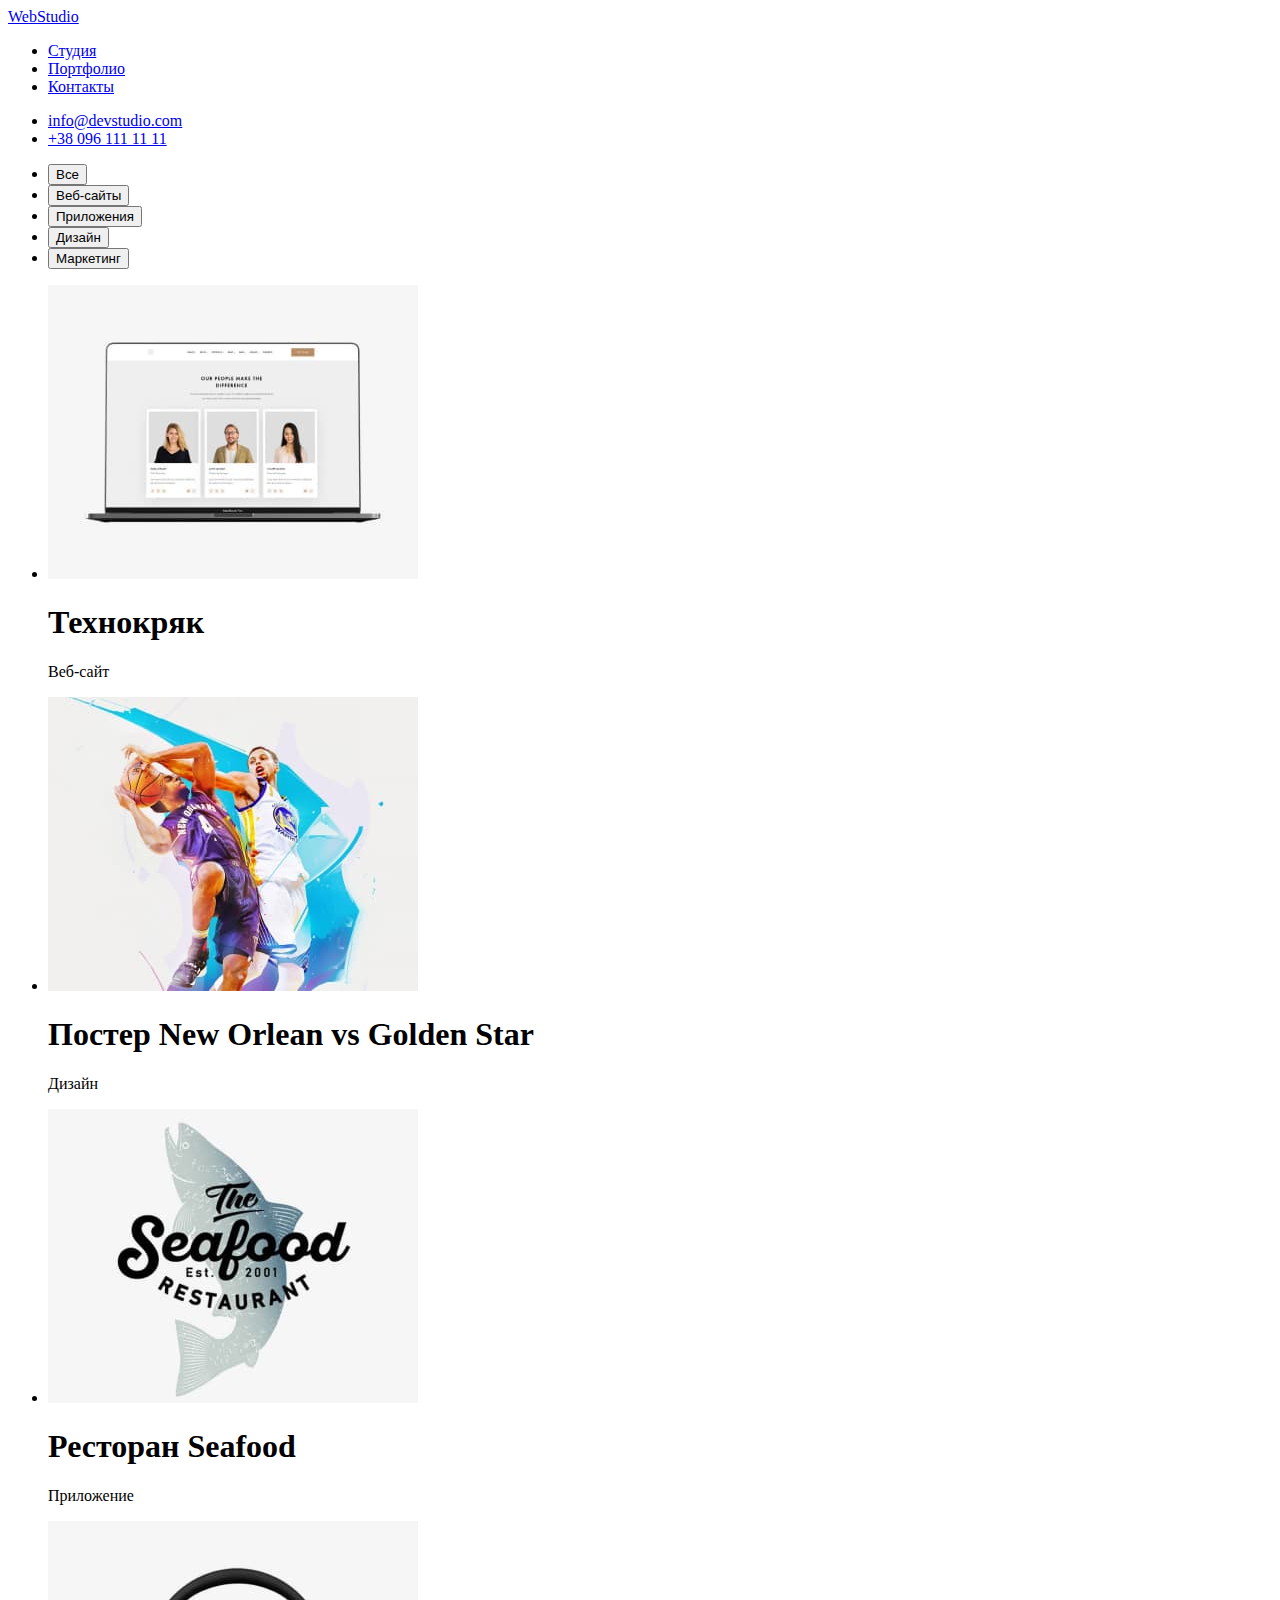
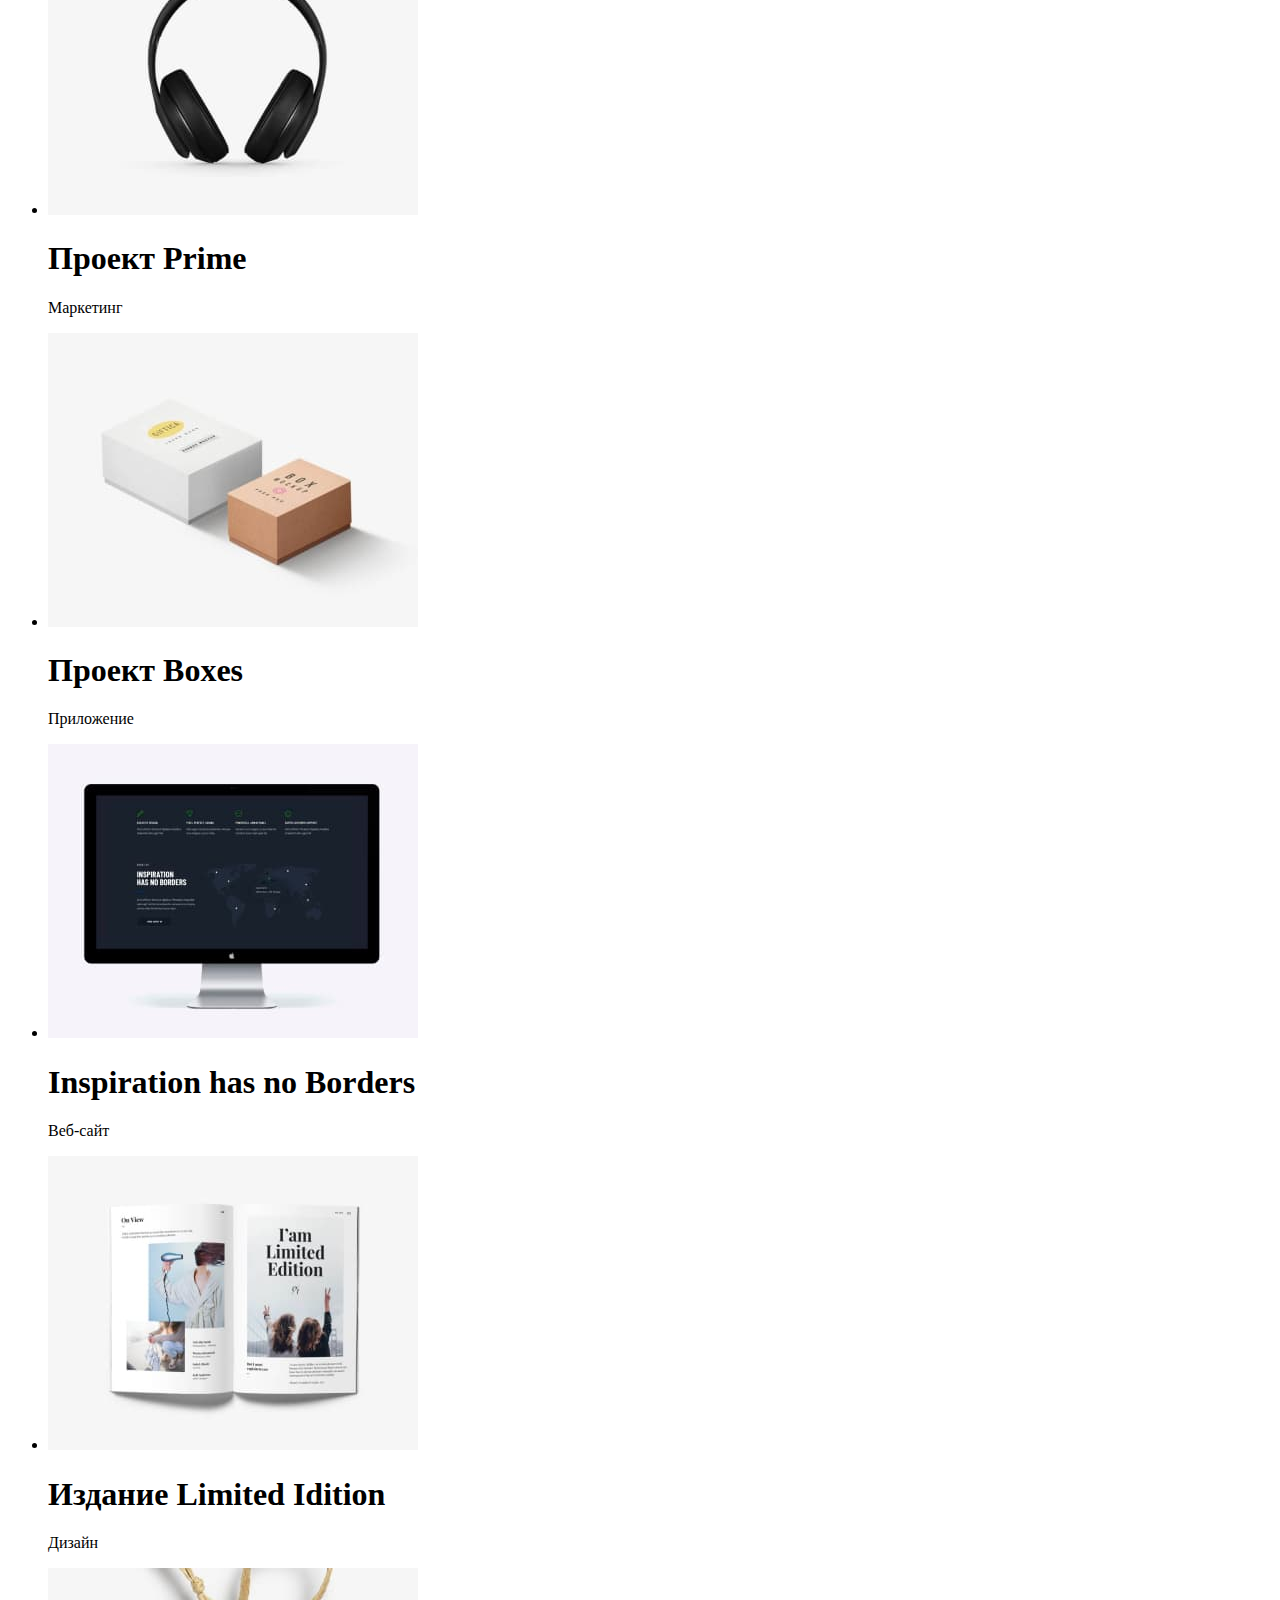
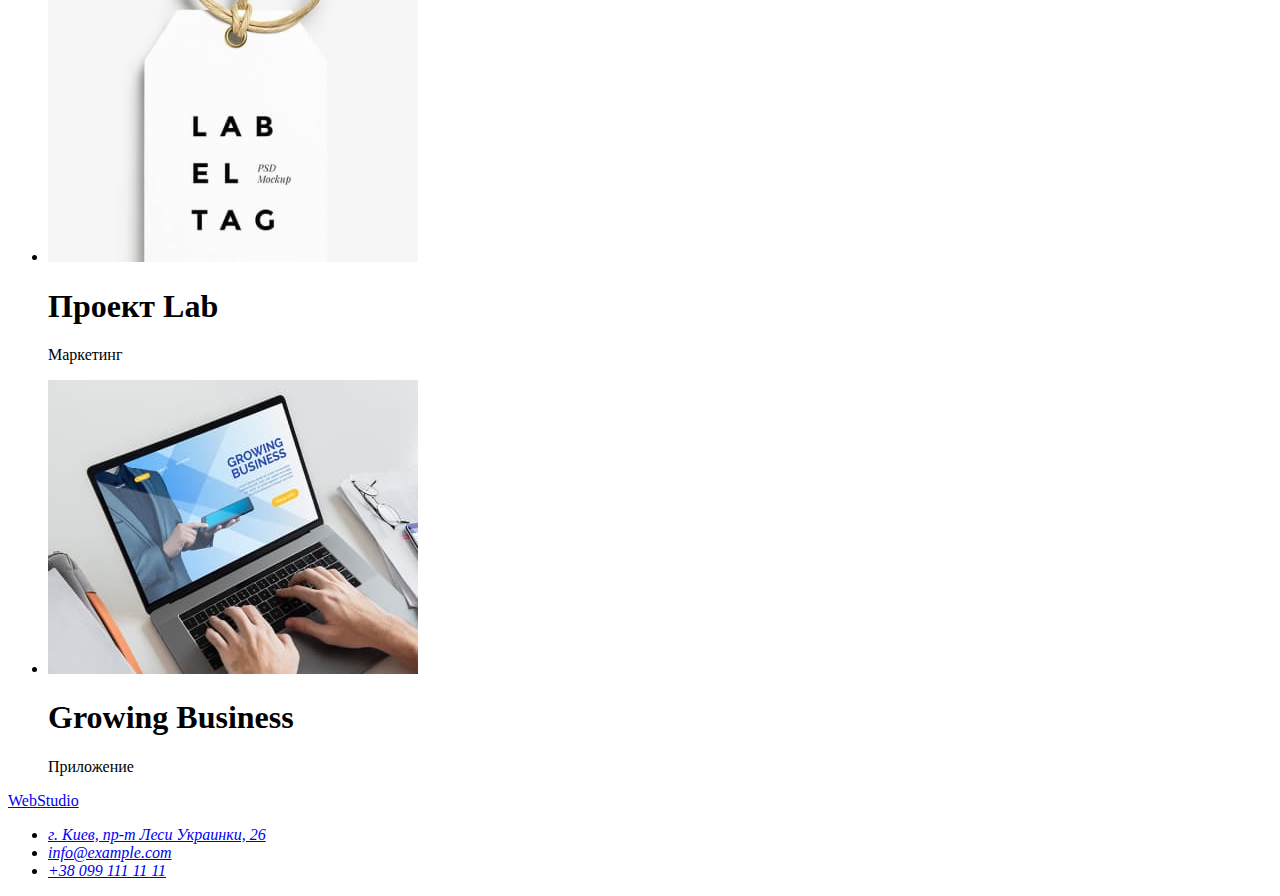
==== portfolio.html @ c9be9851 "собрана разметка портфолио" ====
<!DOCTYPE html>
<html lang="ru">
<head>
    <meta charset="UTF-8">
    <meta http-equiv="X-UA-Compatible" content="IE=edge">
    <meta name="viewport" content="width=device-width, initial-scale=1.0">
    <title>Document</title>
    <link rel="stylesheet" href="./css/styles.css">
</head>
<body>
    <header>
        <a href="./index.html" lang="en" target="_blank">WebStudio</a>
        <nav>
            <ul class="site-nav">
                <li>
                    <a href="#">Студия</a>
                </li>
                <li>
                    <a href="./portfolio.html">Портфолио</a>
                </li>
                <li>
                    <a href="#">Контакты</a>
                </li>
            </ul>
        </nav>
        <ul>
            <li>
                <a href="mailto:info@devstudio.com">info@devstudio.com</a>
            </li>
            <li>
                <a href="tel:+380961111111">+38 096 111 11 11</a>
            </li>
        </ul>
    </header>
    <main>
        <!-- Фильтр-->
        <ul>
            <li>
                <button type="button">Все</button>
            </li>
            <li>
                <button type="button">Веб-сайты</button>
            </li>
            <li>
                <button type="button">Приложения</button>
            </li>
            <li>
                <button type="button">Дизайн</button>
            </li>
            <li>
                <button type="button">Маркетинг</button>
        </ul>
    </main>
    <!--Наши работы-->
    <section>
        <ul>
            <li>
                <img src="./images/технокряк.jpg" alt="Технокряк">
                <h1>Технокряк</h1>
                <p>Веб-сайт</p>
            </li>
            <li>
                <img src="./images/постер.jpg" alt="Постер New Orlean vs Golden Star">
                <h1>Постер New Orlean vs Golden Star</h1>
                <p>Дизайн</p>
            </li>
            <li>
                <img src="./images/ресторан.jpg" alt="Ресторан Seafood">
                <h1>Ресторан Seafood</h1>
                <p>Приложение</p>
            </li>
            <li>
                <img src="./images/проект_prime.jpg" alt="Проект Prime">
                <h1>Проект Prime</h1>
                <p>Маркетинг</p>
            </li>
            <li>
                <img src="./images/проект_boxes.jpg" alt="Проект Boxes">
                <h1>Проект Boxes</h1>
                <p>Приложение</p>
            </li>
            <li>
                <img src="./images/inspiration.jpg" alt="Inspiration has no Borders">
                <h1>Inspiration has no Borders</h1>
                <p>Веб-сайт</p>
            </li>
            <li>
                <img src="./images/издание.jpg" alt="Издание Limited Idition">
                <h1>Издание Limited Idition</h1>
                <p>Дизайн</p>
            </li>
            <li>
                <img src="./images/проект_lab.jpg" alt="Проект Lab">
                <h1>Проект Lab</h1>
                <p>Маркетинг</p>
            </li>
            <li>
                <img src="./images/growing_business.jpg" alt="Growing Business">
                <h1>Growing Business</h1>
                <p>Приложение</p>
            </li>
        </ul>
    </section>
    <footer>
        <a href="/" lang="en">WebStudio</a>
        <address>
            <ul>
                <li>
                    <a href="https://goo.gl/maps/UnYkPPGd15aYabL29" target="_blank" rel="noreferrer noopener noffollow">г.
                        Киев, пр-т Леси
                        Украинки, 26</a>
                </li>
                <li>
                    <a href="mailto:info@example.com">info@example.com</a>
                </li>
                <li>
                    <a href="tel:+380991111111">+38 099 111 11 11</a>
                </li>
            </ul>
        </address>
    </footer>
</body>
</html>
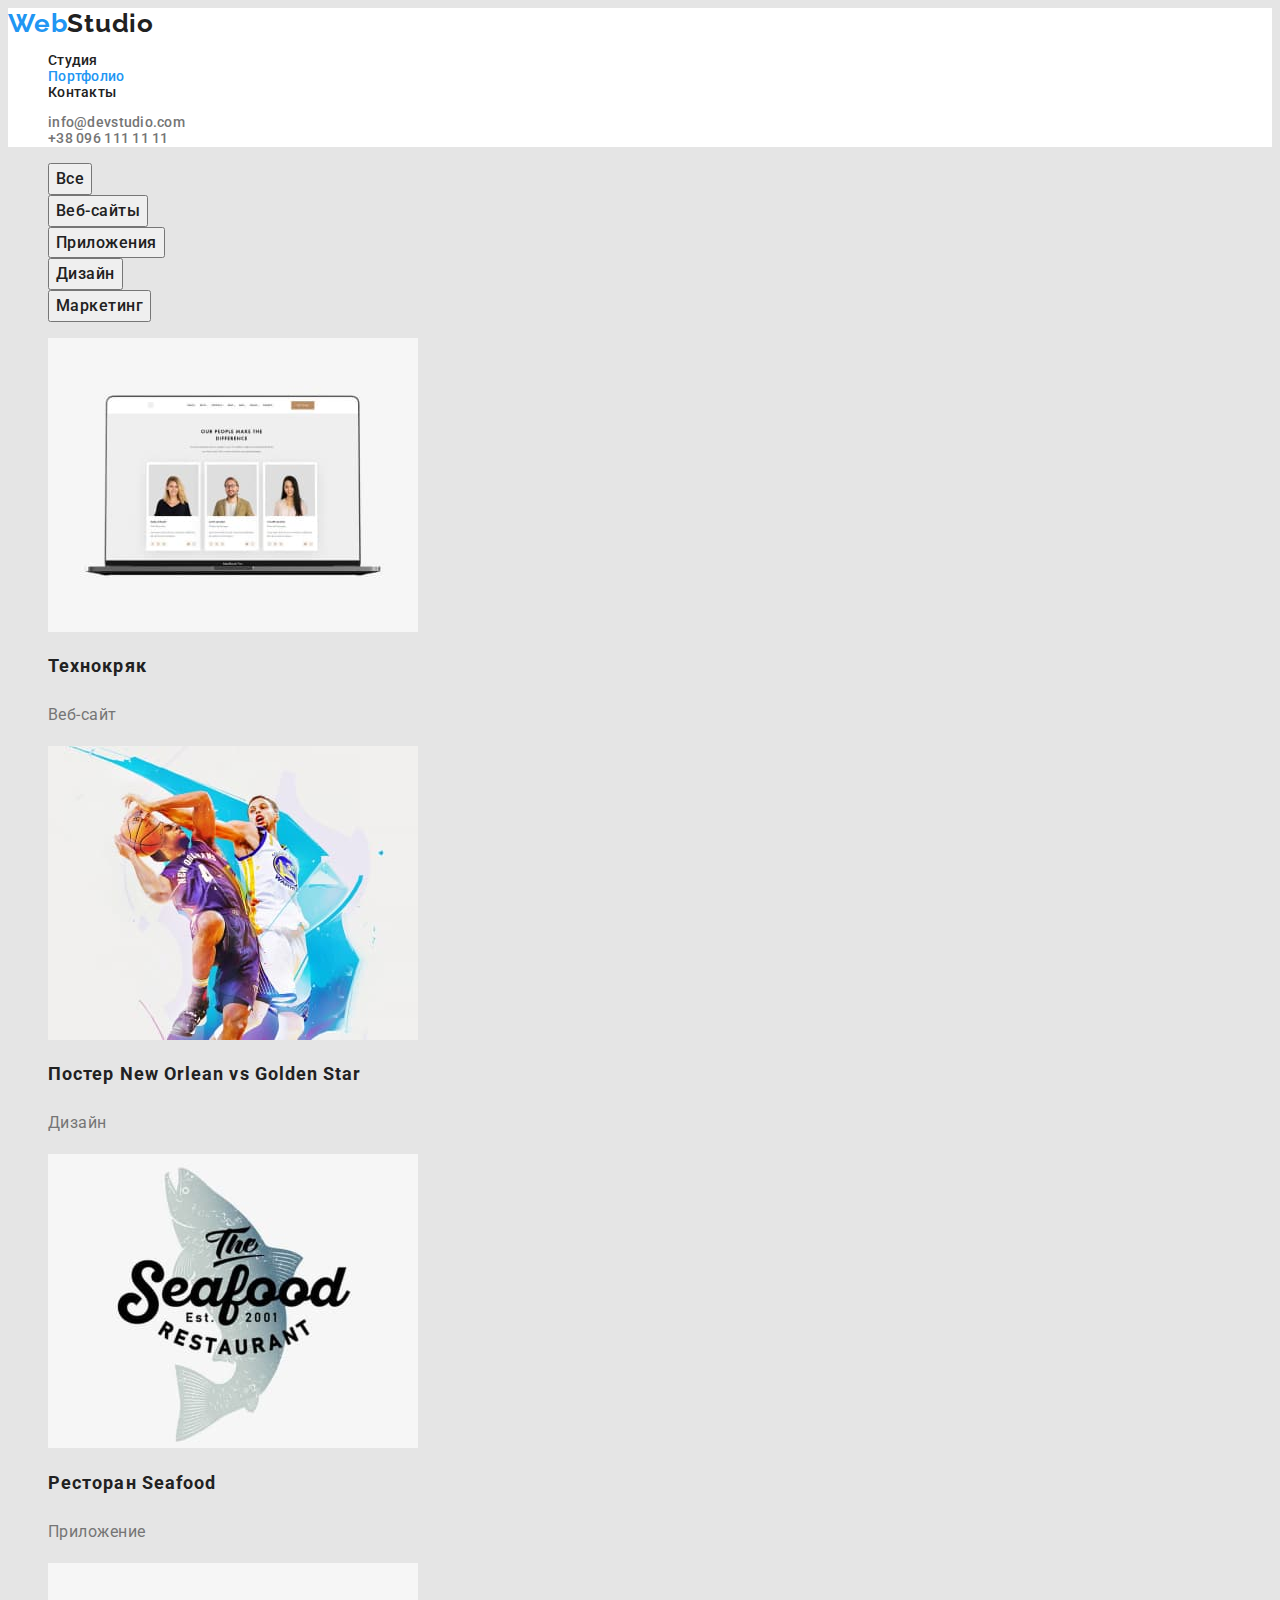
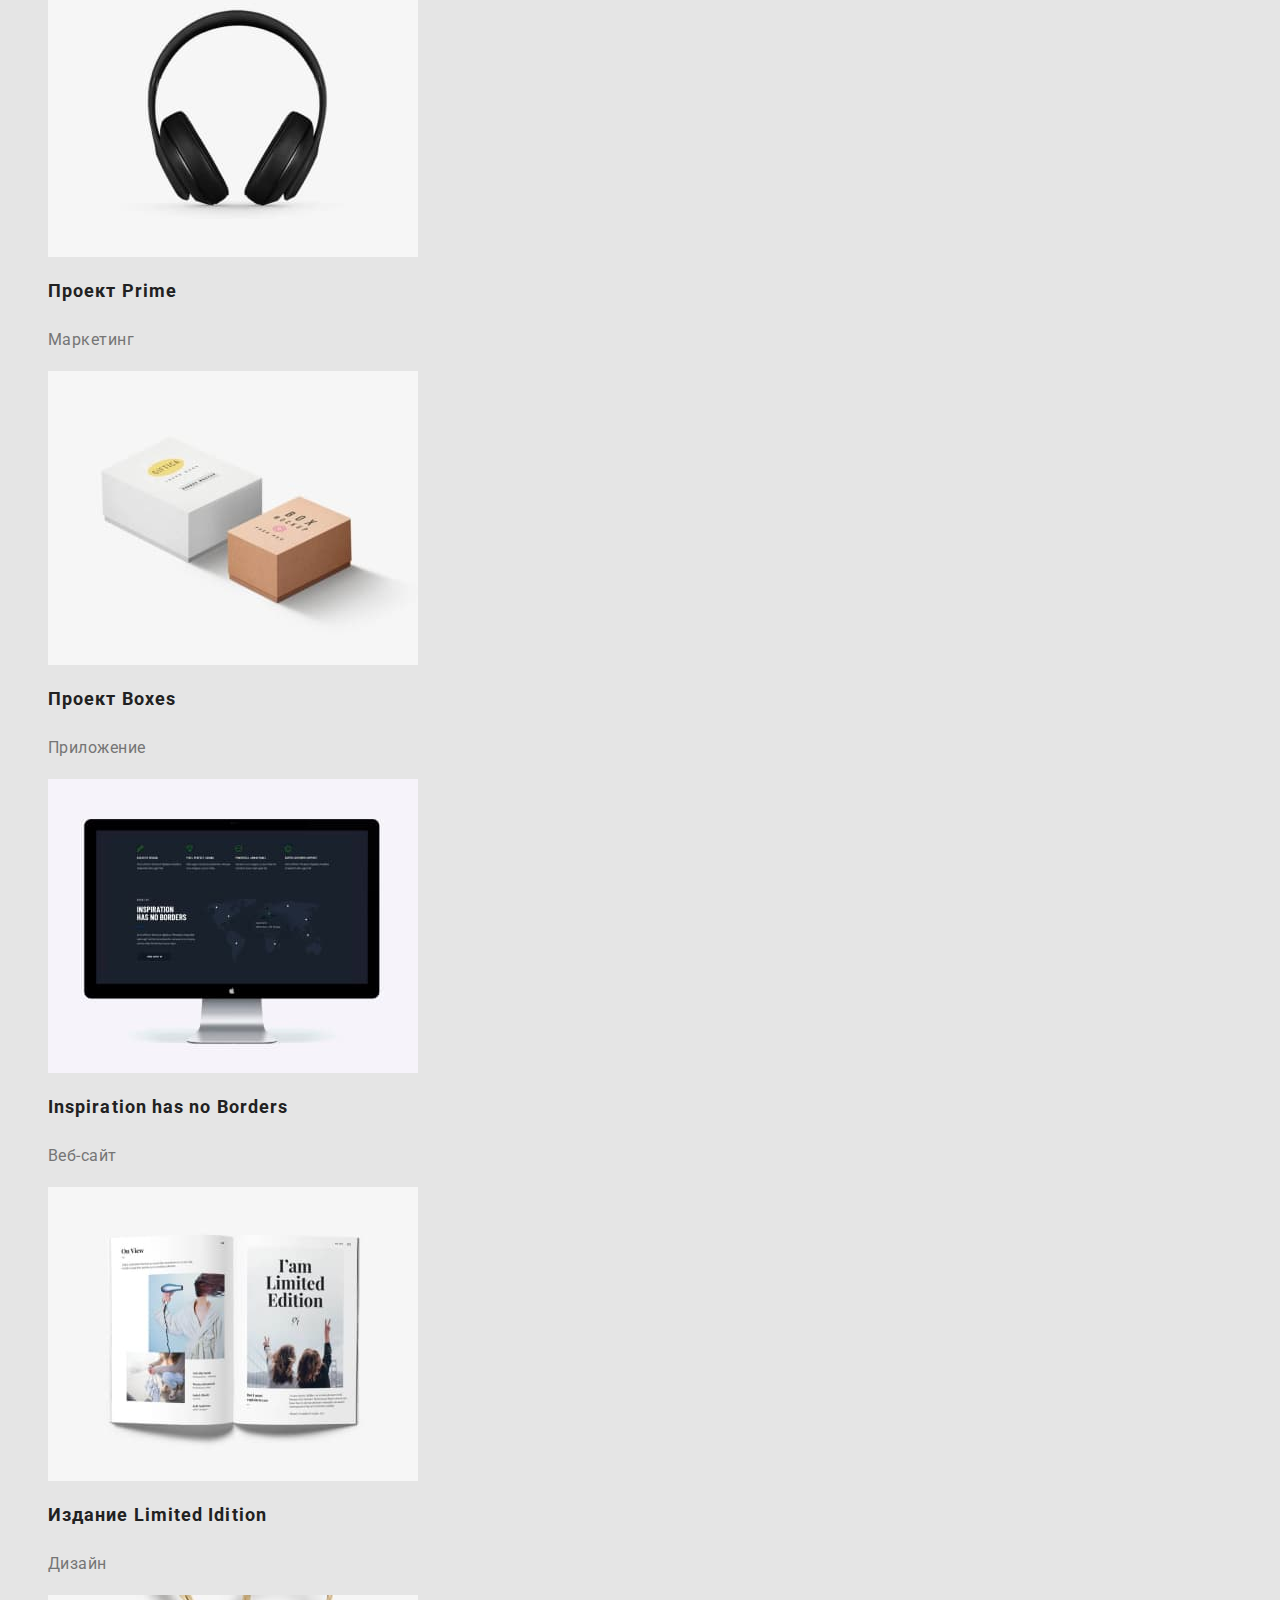
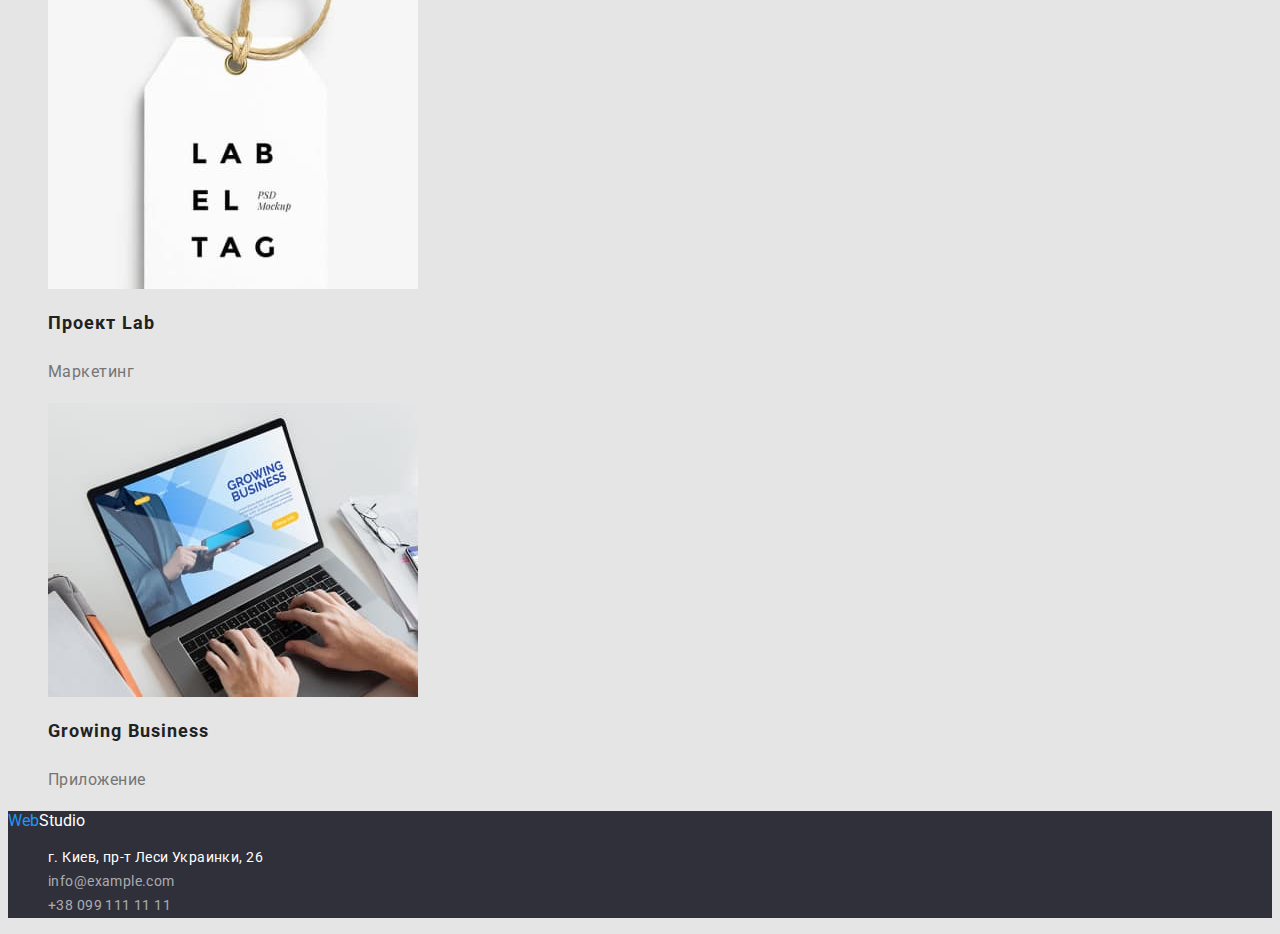
==== commit 25e5f54a: "подключилаCSS на главную страницу и портфолио" ====
--- a/portfolio.html
+++ b/portfolio.html
@@ -5,25 +5,30 @@
     <meta http-equiv="X-UA-Compatible" content="IE=edge">
     <meta name="viewport" content="width=device-width, initial-scale=1.0">
     <title>Document</title>
+    <link rel="preconnect" href="https://fonts.googleapis.com">
+    <link rel="preconnect" href="https://fonts.gstatic.com" crossorigin>
+    <link href="https://fonts.googleapis.com/css2?family=Raleway:wght@700&family=Roboto:wght@400;500;700&display=swap"
+        rel="stylesheet">
     <link rel="stylesheet" href="./css/styles.css">
 </head>
 <body>
     <header>
-        <a href="./index.html" lang="en" target="_blank">WebStudio</a>
+        <a class="logo" href="./index.html" lang="en" target="_blank">
+            <span class="logo-blue">Web</span>Studio</a>
         <nav>
             <ul class="site-nav">
                 <li>
                     <a href="#">Студия</a>
                 </li>
                 <li>
-                    <a href="./portfolio.html">Портфолио</a>
+                    <a class="link-blue" href="./portfolio.html">Портфолио</a>
                 </li>
                 <li>
                     <a href="#">Контакты</a>
                 </li>
             </ul>
         </nav>
-        <ul>
+        <ul class="site-contacts">
             <li>
                 <a href="mailto:info@devstudio.com">info@devstudio.com</a>
             </li>
@@ -34,7 +39,7 @@
     </header>
     <main>
         <!-- Фильтр-->
-        <ul>
+        <ul class="filter">
             <li>
                 <button type="button">Все</button>
             </li>
@@ -50,71 +55,89 @@
             <li>
                 <button type="button">Маркетинг</button>
         </ul>
+    <!--Наши работы-->
+        <section class="section">
+            <ul>
+                <li>
+                    <img src="./images/технокряк.jpg" alt="Технокряк"
+                    Width="370"
+                    Height="294">
+                    <h1>Технокряк</h1>
+                    <p>Веб-сайт</p>
+                </li>
+                <li>
+                    <img src="./images/постер.jpg" alt="Постер New Orlean vs Golden Star"
+                    width="370"
+                    height="294">
+                    <h1>Постер New Orlean vs Golden Star</h1>
+                    <p>Дизайн</p>
+                </li>
+                <li>
+                    <img src="./images/ресторан.jpg" alt="Ресторан Seafood"
+                    width="370"
+                    height="294">
+                    <h1>Ресторан Seafood</h1>
+                    <p>Приложение</p>
+                </li>
+                <li>
+                    <img src="./images/проект_prime.jpg" alt="Проект Prime"
+                    width="370"
+                    height="294">
+                    <h1>Проект Prime</h1>
+                    <p>Маркетинг</p>
+                </li>
+                <li>
+                    <img src="./images/проект_boxes.jpg" alt="Проект Boxes"
+                    width="370"
+                    height="294">
+                    <h1>Проект Boxes</h1>
+                    <p>Приложение</p>
+                </li>
+                <li>
+                    <img src="./images/inspiration.jpg" alt="Inspiration has no Borders"
+                    width="370"
+                    height="294">
+                    <h1>Inspiration has no Borders</h1>
+                    <p>Веб-сайт</p>
+                </li>
+                <li>
+                    <img src="./images/издание.jpg" alt="Издание Limited Idition"
+                    width="370"
+                    height="294">
+                    <h1>Издание Limited Idition</h1>
+                    <p>Дизайн</p>
+                </li>
+                <li>
+                    <img src="./images/проект_lab.jpg" alt="Проект Lab"
+                    width="370"
+                    height="294">
+                    <h1>Проект Lab</h1>
+                    <p>Маркетинг</p>
+                </li>
+                <li>
+                    <img src="./images/growing_business.jpg" alt="Growing Business"
+                    width="370"
+                    height="294">
+                    <h1>Growing Business</h1>
+                    <p>Приложение</p>
+                </li>
+            </ul>
+        </section>
     </main>
-    <!--Наши работы-->
-    <section>
-        <ul>
-            <li>
-                <img src="./images/технокряк.jpg" alt="Технокряк">
-                <h1>Технокряк</h1>
-                <p>Веб-сайт</p>
-            </li>
-            <li>
-                <img src="./images/постер.jpg" alt="Постер New Orlean vs Golden Star">
-                <h1>Постер New Orlean vs Golden Star</h1>
-                <p>Дизайн</p>
-            </li>
-            <li>
-                <img src="./images/ресторан.jpg" alt="Ресторан Seafood">
-                <h1>Ресторан Seafood</h1>
-                <p>Приложение</p>
-            </li>
-            <li>
-                <img src="./images/проект_prime.jpg" alt="Проект Prime">
-                <h1>Проект Prime</h1>
-                <p>Маркетинг</p>
-            </li>
-            <li>
-                <img src="./images/проект_boxes.jpg" alt="Проект Boxes">
-                <h1>Проект Boxes</h1>
-                <p>Приложение</p>
-            </li>
-            <li>
-                <img src="./images/inspiration.jpg" alt="Inspiration has no Borders">
-                <h1>Inspiration has no Borders</h1>
-                <p>Веб-сайт</p>
-            </li>
-            <li>
-                <img src="./images/издание.jpg" alt="Издание Limited Idition">
-                <h1>Издание Limited Idition</h1>
-                <p>Дизайн</p>
-            </li>
-            <li>
-                <img src="./images/проект_lab.jpg" alt="Проект Lab">
-                <h1>Проект Lab</h1>
-                <p>Маркетинг</p>
-            </li>
-            <li>
-                <img src="./images/growing_business.jpg" alt="Growing Business">
-                <h1>Growing Business</h1>
-                <p>Приложение</p>
-            </li>
-        </ul>
-    </section>
     <footer>
-        <a href="/" lang="en">WebStudio</a>
+        <a class="logo-footer" href="/" lang="en"><span class="logo-blue">Web</span>Studio</a>
         <address>
             <ul>
                 <li>
-                    <a href="https://goo.gl/maps/UnYkPPGd15aYabL29" target="_blank" rel="noreferrer noopener noffollow">г.
+                    <a class="link-footer" href="https://goo.gl/maps/UnYkPPGd15aYabL29" target="_blank" rel="noreferrer noopener noffollow">г.
                         Киев, пр-т Леси
                         Украинки, 26</a>
                 </li>
                 <li>
-                    <a href="mailto:info@example.com">info@example.com</a>
+                    <a class="footer-contacts" href="mailto:info@example.com">info@example.com</a>
                 </li>
                 <li>
-                    <a href="tel:+380991111111">+38 099 111 11 11</a>
+                    <a class="footer-contacts" href="tel:+380991111111">+38 099 111 11 11</a>
                 </li>
             </ul>
         </address>
--- a/css/styles.css
+++ b/css/styles.css
@@ -0,0 +1,92 @@
+:root {
+    --brand-color: #212121;
+    --accent-color: #2196F3;
+    --second-color:#757575;
+    --last-color: #FFFFFF;
+    --background-color: #E5E5E5;
+}
+body {
+    background-color: var(--background-color);
+    font-family: 'Roboto', sans-serif;
+    font-size: 400;
+    color: var(--brand-color);
+}
+header {
+    background-color: var(--last-color);
+}
+a {
+    text-decoration: none;
+}
+.logo {
+    font-family: 'Raleway';
+        font-weight: 700;
+        font-size: 26px;
+        line-height: 1.19;
+        letter-spacing: 0.03em;
+        color: var(--brand-color);
+}
+.logo-blue {
+    color: var(--accent-color)
+}
+ul {
+    list-style: none;
+}
+.site-nav,
+.site-contacts {
+    font-weight: 500;
+    font-size: 14px;
+    line-height: 1.14;
+    letter-spacing: 0.02em;;
+}
+.site-nav a{
+    color: var(--brand-color);
+}
+.site-contacts a {
+    color: var(--second-color);
+}
+.site-nav .link-blue {
+    color: var(--accent-color);
+}
+button {
+    font-family: 'Roboto';
+    font-weight: 500;
+    font-size: 16px;
+    line-height: 1.62;
+    letter-spacing: 0.03em;
+    color: var(--brand-color);
+}
+h1 {
+    font-weight: 700;
+    font-size: 18px;
+    line-height: 2;
+    letter-spacing: 0.06em;
+    color: var(--brand-color);
+}
+p {
+    font-weight: 400;
+    font-size: 16px;
+    line-height: 1.88;
+    letter-spacing: 0.03em;
+    color: var(--second-color);
+}
+.logo-footer {
+    color: var(--last-color);
+}
+footer {
+    background-color: #2F303A;
+}
+.link-footer,
+.footer-contacts {
+    font-family: 'Roboto';
+    font-style: normal;
+    font-weight: 400;
+    font-size: 14px;
+    line-height: 1.71;
+    letter-spacing: 0.03em;
+}
+.link-footer {
+    color: var(--last-color);
+}
+.footer-contacts {
+    color: rgba(255, 255, 255, 0.6);
+}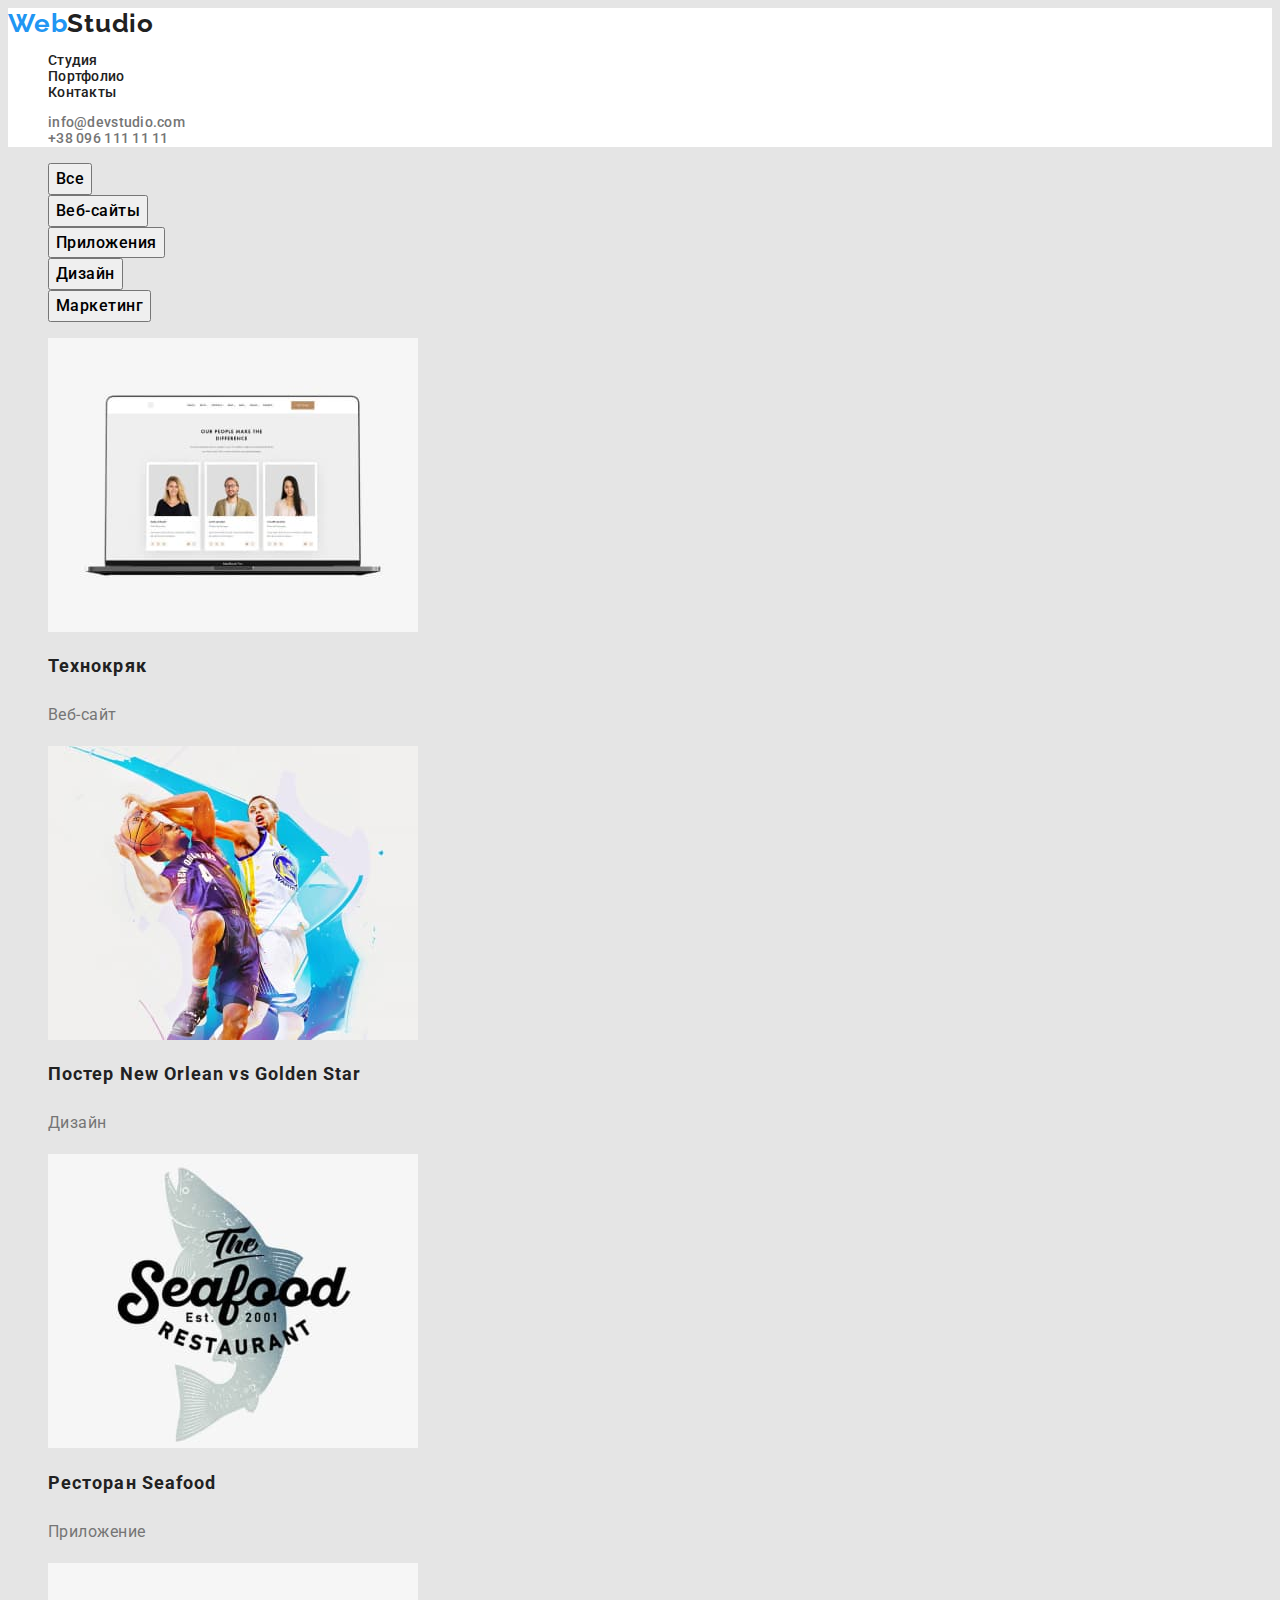
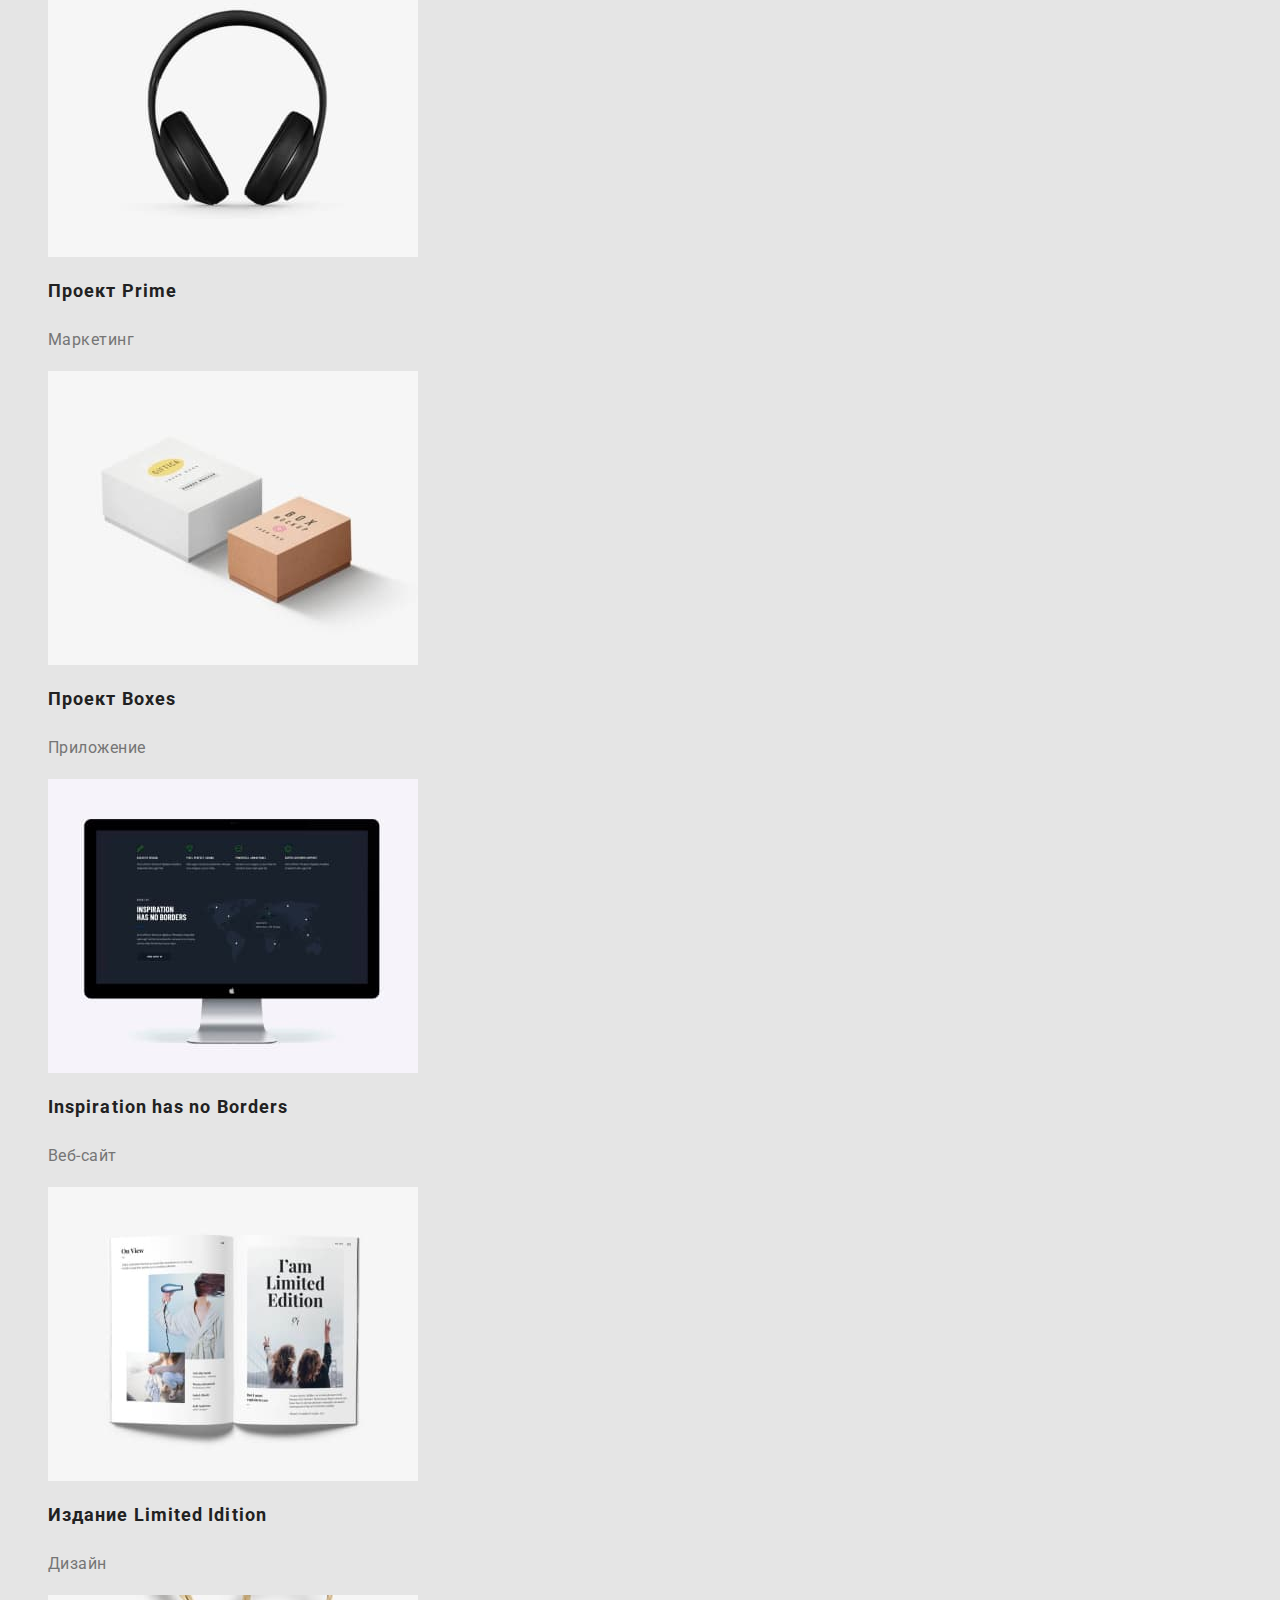
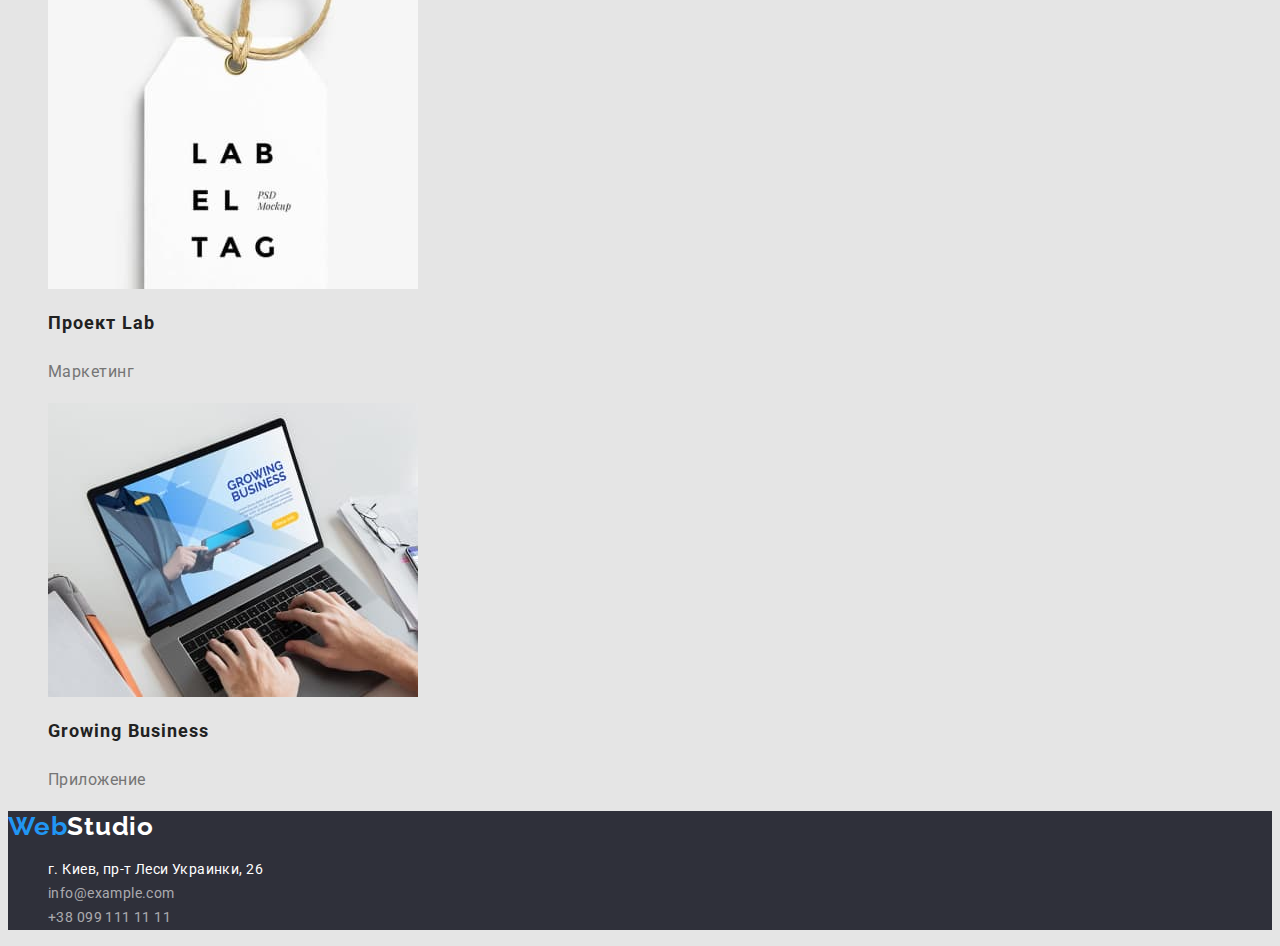
==== commit 72c789a4: "добавила кнопки,hover. focus" ====
--- a/portfolio.html
+++ b/portfolio.html
@@ -7,33 +7,32 @@
     <title>Document</title>
     <link rel="preconnect" href="https://fonts.googleapis.com">
     <link rel="preconnect" href="https://fonts.gstatic.com" crossorigin>
-    <link href="https://fonts.googleapis.com/css2?family=Raleway:wght@700&family=Roboto:wght@400;500;700&display=swap"
-        rel="stylesheet">
+    <link href="https://fonts.googleapis.com/css2?family=Raleway:wght@700&family=Roboto:wght@400;500;700;900&display=swap" rel="stylesheet">
     <link rel="stylesheet" href="./css/styles.css">
 </head>
 <body>
-    <header>
+    <header class="header-color">
         <a class="logo" href="./index.html" lang="en" target="_blank">
             <span class="logo-blue">Web</span>Studio</a>
         <nav>
             <ul class="site-nav">
                 <li>
-                    <a href="#">Студия</a>
+                    <a class="link" href="./index.html">Студия</a>
                 </li>
                 <li>
-                    <a class="link-blue" href="./portfolio.html">Портфолио</a>
+                    <a class="link" href="./portfolio.html">Портфолио</a>
                 </li>
                 <li>
-                    <a href="#">Контакты</a>
+                    <a class="link" href="#">Контакты</a>
                 </li>
             </ul>
         </nav>
         <ul class="site-contacts">
             <li>
-                <a href="mailto:info@devstudio.com">info@devstudio.com</a>
+                <a class="contacts-link link" href="mailto:info@devstudio.com">info@devstudio.com</a>
             </li>
             <li>
-                <a href="tel:+380961111111">+38 096 111 11 11</a>
+                <a class="contacts-link link" href="tel:+380961111111">+38 096 111 11 11</a>
             </li>
         </ul>
     </header>
@@ -41,19 +40,19 @@
         <!-- Фильтр-->
         <ul class="filter">
             <li>
-                <button type="button">Все</button>
+                <button class="btn" type="button">Все</button>
             </li>
             <li>
-                <button type="button">Веб-сайты</button>
+                <button class="btn" type="button">Веб-сайты</button>
             </li>
             <li>
-                <button type="button">Приложения</button>
+                <button class="btn" type="button">Приложения</button>
             </li>
             <li>
-                <button type="button">Дизайн</button>
+                <button class="btn" type="button">Дизайн</button>
             </li>
             <li>
-                <button type="button">Маркетинг</button>
+                <button class="btn" type="button">Маркетинг</button>
         </ul>
     <!--Наши работы-->
         <section class="section">
@@ -62,69 +61,69 @@
                     <img src="./images/технокряк.jpg" alt="Технокряк"
                     Width="370"
                     Height="294">
-                    <h1>Технокряк</h1>
-                    <p>Веб-сайт</p>
+                    <h1 class="projects">Технокряк</h1>
+                    <p class="type-projects">Веб-сайт</p>
                 </li>
                 <li>
                     <img src="./images/постер.jpg" alt="Постер New Orlean vs Golden Star"
                     width="370"
                     height="294">
-                    <h1>Постер New Orlean vs Golden Star</h1>
-                    <p>Дизайн</p>
+                    <h1 class="projects">Постер New Orlean vs Golden Star</h1>
+                    <p class="type-projects">Дизайн</p>
                 </li>
                 <li>
                     <img src="./images/ресторан.jpg" alt="Ресторан Seafood"
                     width="370"
                     height="294">
-                    <h1>Ресторан Seafood</h1>
-                    <p>Приложение</p>
+                    <h1 class="projects">Ресторан Seafood</h1>
+                    <p class="type-projects">Приложение</p>
                 </li>
                 <li>
                     <img src="./images/проект_prime.jpg" alt="Проект Prime"
                     width="370"
                     height="294">
-                    <h1>Проект Prime</h1>
-                    <p>Маркетинг</p>
+                    <h1 class="projects">Проект Prime</h1>
+                    <p class="type-projects">Маркетинг</p>
                 </li>
                 <li>
                     <img src="./images/проект_boxes.jpg" alt="Проект Boxes"
                     width="370"
                     height="294">
-                    <h1>Проект Boxes</h1>
-                    <p>Приложение</p>
+                    <h1 class="projects">Проект Boxes</h1>
+                    <p class="type-projects">Приложение</p>
                 </li>
                 <li>
                     <img src="./images/inspiration.jpg" alt="Inspiration has no Borders"
                     width="370"
                     height="294">
-                    <h1>Inspiration has no Borders</h1>
-                    <p>Веб-сайт</p>
+                    <h1 class="projects">Inspiration has no Borders</h1>
+                    <p class="type-projects">Веб-сайт</p>
                 </li>
                 <li>
                     <img src="./images/издание.jpg" alt="Издание Limited Idition"
                     width="370"
                     height="294">
-                    <h1>Издание Limited Idition</h1>
-                    <p>Дизайн</p>
+                    <h1 class="projects">Издание Limited Idition</h1>
+                    <p class="type-projects">Дизайн</p>
                 </li>
                 <li>
                     <img src="./images/проект_lab.jpg" alt="Проект Lab"
                     width="370"
                     height="294">
-                    <h1>Проект Lab</h1>
-                    <p>Маркетинг</p>
+                    <h1 class="projects">Проект Lab</h1>
+                    <p class="type-projects">Маркетинг</p>
                 </li>
                 <li>
                     <img src="./images/growing_business.jpg" alt="Growing Business"
                     width="370"
                     height="294">
-                    <h1>Growing Business</h1>
-                    <p>Приложение</p>
+                    <h1 class="projects">Growing Business</h1>
+                    <p class="type-projects">Приложение</p>
                 </li>
             </ul>
         </section>
     </main>
-    <footer>
+    <footer class="footer-color">
         <a class="logo-footer" href="/" lang="en"><span class="logo-blue">Web</span>Studio</a>
         <address>
             <ul>
--- a/css/styles.css
+++ b/css/styles.css
@@ -1,29 +1,34 @@
 :root {
-    --brand-color: #212121;
     --accent-color: #2196F3;
     --second-color:#757575;
     --last-color: #FFFFFF;
     --background-color: #E5E5E5;
+    --dark-color: #2F303A;
 }
 body {
     background-color: var(--background-color);
     font-family: 'Roboto', sans-serif;
     font-size: 400;
-    color: var(--brand-color);
+    color: #212121;
 }
-header {
+.header-color {
     background-color: var(--last-color);
+    color: inherit;
 }
 a {
     text-decoration: none;
+    cursor: default;
 }
 .logo {
     font-family: 'Raleway';
-        font-weight: 700;
-        font-size: 26px;
-        line-height: 1.19;
-        letter-spacing: 0.03em;
-        color: var(--brand-color);
+    font-weight: 700;
+    font-size: 26px;
+    line-height: 1.19;
+    letter-spacing: 0.03em;
+    color: inherit;
+}
+.header-color .link {
+    color: inherit;
 }
 .logo-blue {
     color: var(--accent-color)
@@ -38,31 +43,37 @@
     line-height: 1.14;
     letter-spacing: 0.02em;;
 }
-.site-nav a{
-    color: var(--brand-color);
+.link:hover,
+.link:focus {
+    color: var(--accent-color);
 }
-.site-contacts a {
+.site-contacts .contacts-link.link {
     color: var(--second-color);
 }
-.site-nav .link-blue {
-    color: var(--accent-color);
+.contacts-link.link:hover,
+.contacts-link.link:focus {
+color: var(--accent-color);
 }
-button {
+.btn {
     font-family: 'Roboto';
     font-weight: 500;
     font-size: 16px;
     line-height: 1.62;
     letter-spacing: 0.03em;
-    color: var(--brand-color);
+    cursor: pointer;
 }
-h1 {
+.btn:hover,
+.btn:focus {
+    background-color: var(--accent-color);
+    color: var(--last-color);
+}
+.projects {
     font-weight: 700;
     font-size: 18px;
     line-height: 2;
     letter-spacing: 0.06em;
-    color: var(--brand-color);
-}
-p {
+    }
+.type-projects {
     font-weight: 400;
     font-size: 16px;
     line-height: 1.88;
@@ -70,10 +81,15 @@
     color: var(--second-color);
 }
 .logo-footer {
+    font-family: 'Raleway';
+    font-weight: 700;
+    font-size: 26px;
+    line-height: 1.19;
+    letter-spacing: 0.03em;
     color: var(--last-color);
 }
-footer {
-    background-color: #2F303A;
+.footer-color {
+    background-color: var(--dark-color);
 }
 .link-footer,
 .footer-contacts {
@@ -88,5 +104,48 @@
     color: var(--last-color);
 }
 .footer-contacts {
-    color: rgba(255, 255, 255, 0.6);
+    color: rgba(255, 255, 255, 0.6);;
+}
+/* Студия*/
+.hero {
+    background-color: var(--dark-color);
+}
+.main-title {
+    font-weight: 900;
+    font-size: 44px;
+    line-height: 1.36;
+    letter-spacing: 0.06em;  
+    color: var(--last-color);
+}
+.second-title {
+    font-weight: 700;
+    font-size: 36px;
+    line-height: 1.16;
+    letter-spacing: 0.03em;
+    }
+.subtitle {
+    font-weight: 700;
+    font-size: 14px;
+    line-height: 1.14;
+    letter-spacing: 0.03em;
+    }
+.third-title {
+    font-weight: 500;
+    font-size: 16px;
+    line-height: 1.18;
+    letter-spacing: 0.03em;
+}
+.benefits{
+    font-weight: 400;
+    font-size: 14px;
+    line-height: 1.71; 
+    letter-spacing: 0.03em;    
+    color: var(--second-color);
+}
+.profession {
+        font-weight: 400;
+        font-size: 16px;
+        line-height: 1.18;    
+        letter-spacing: 0.03em;
+        color:var(--second-color);
 }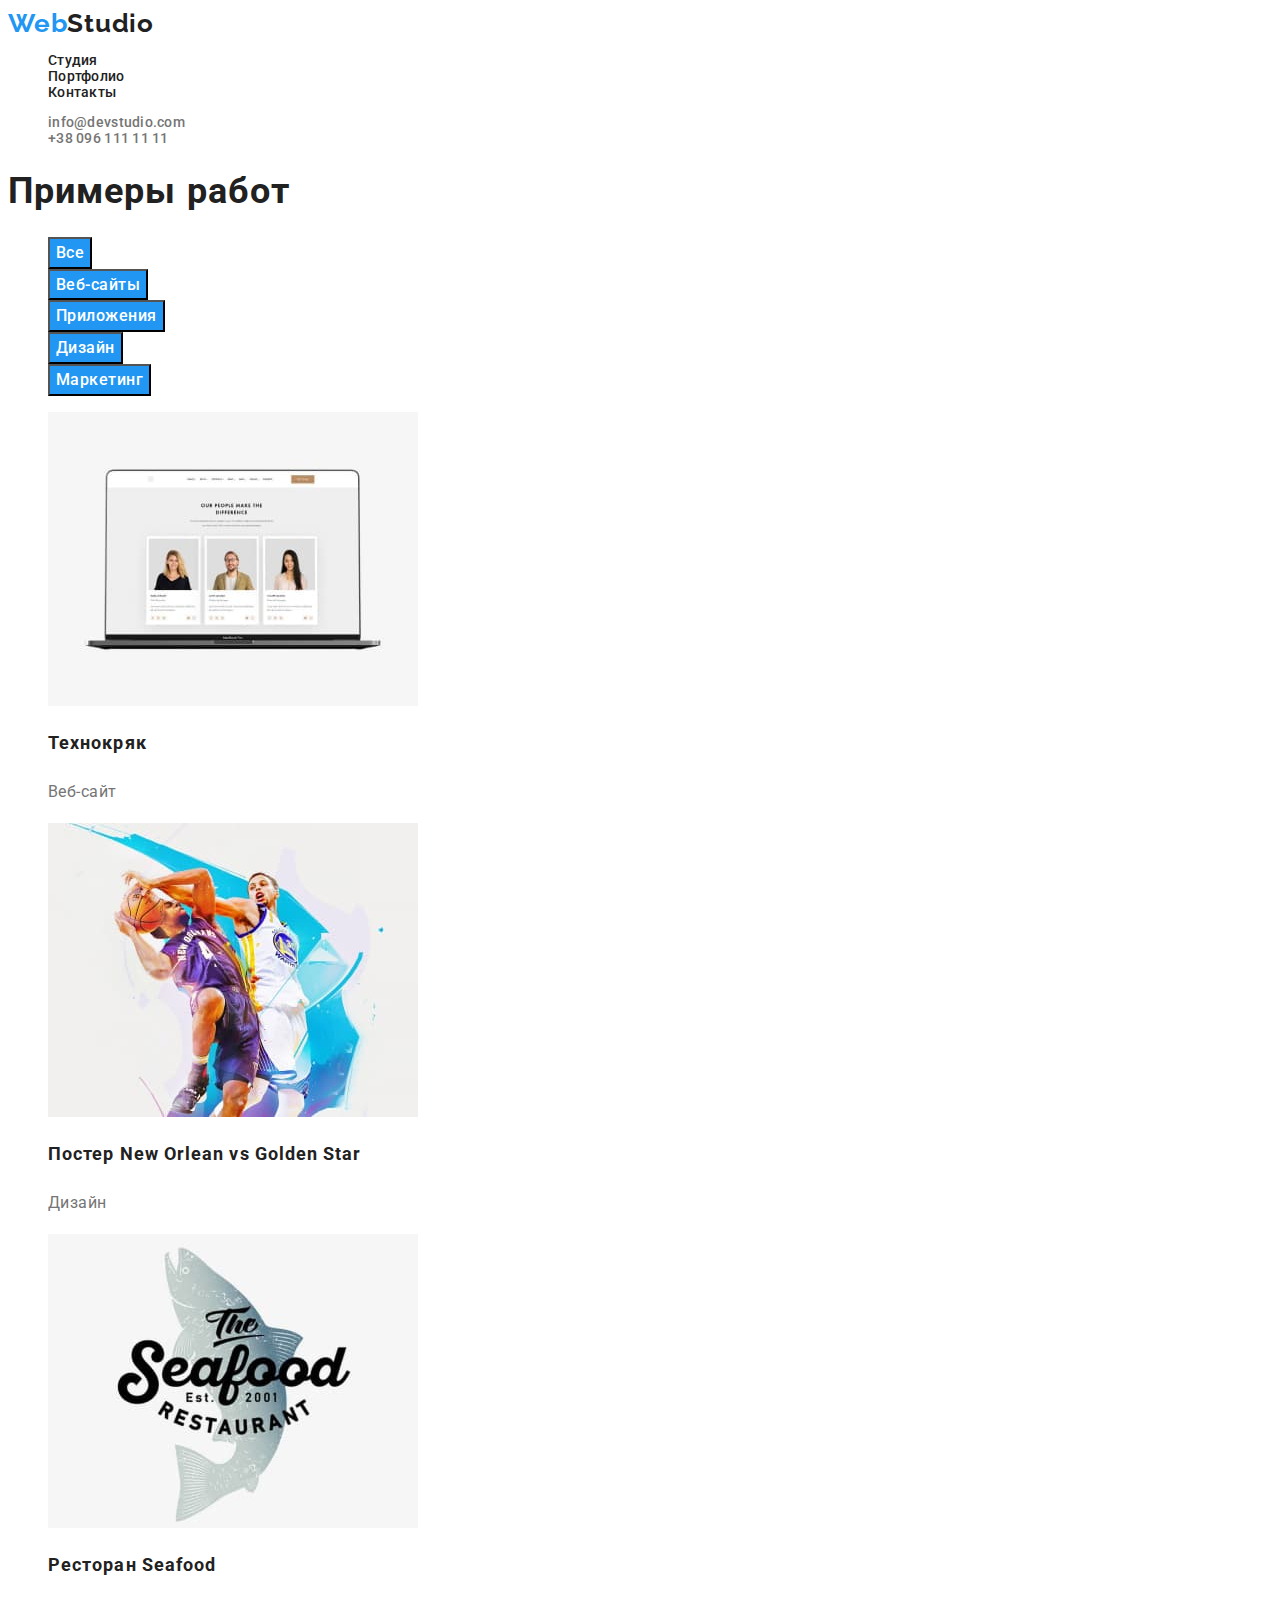
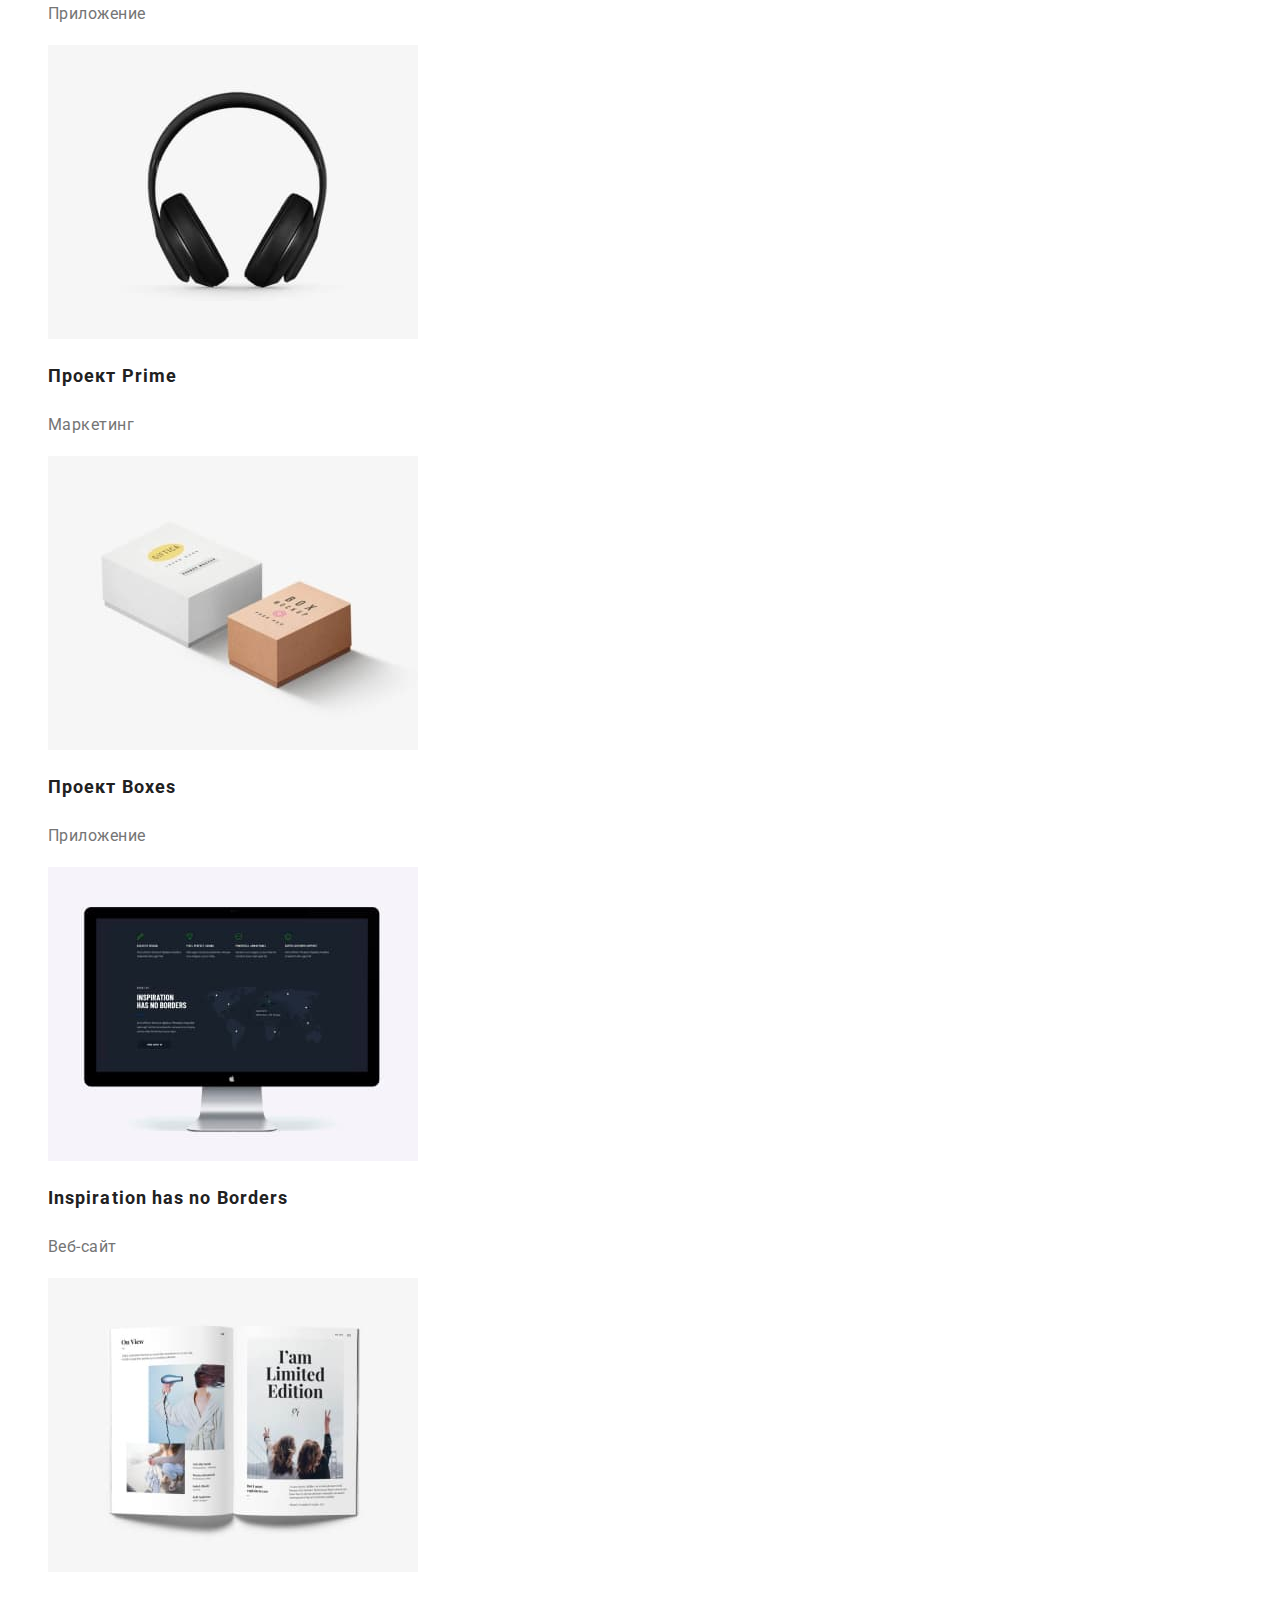
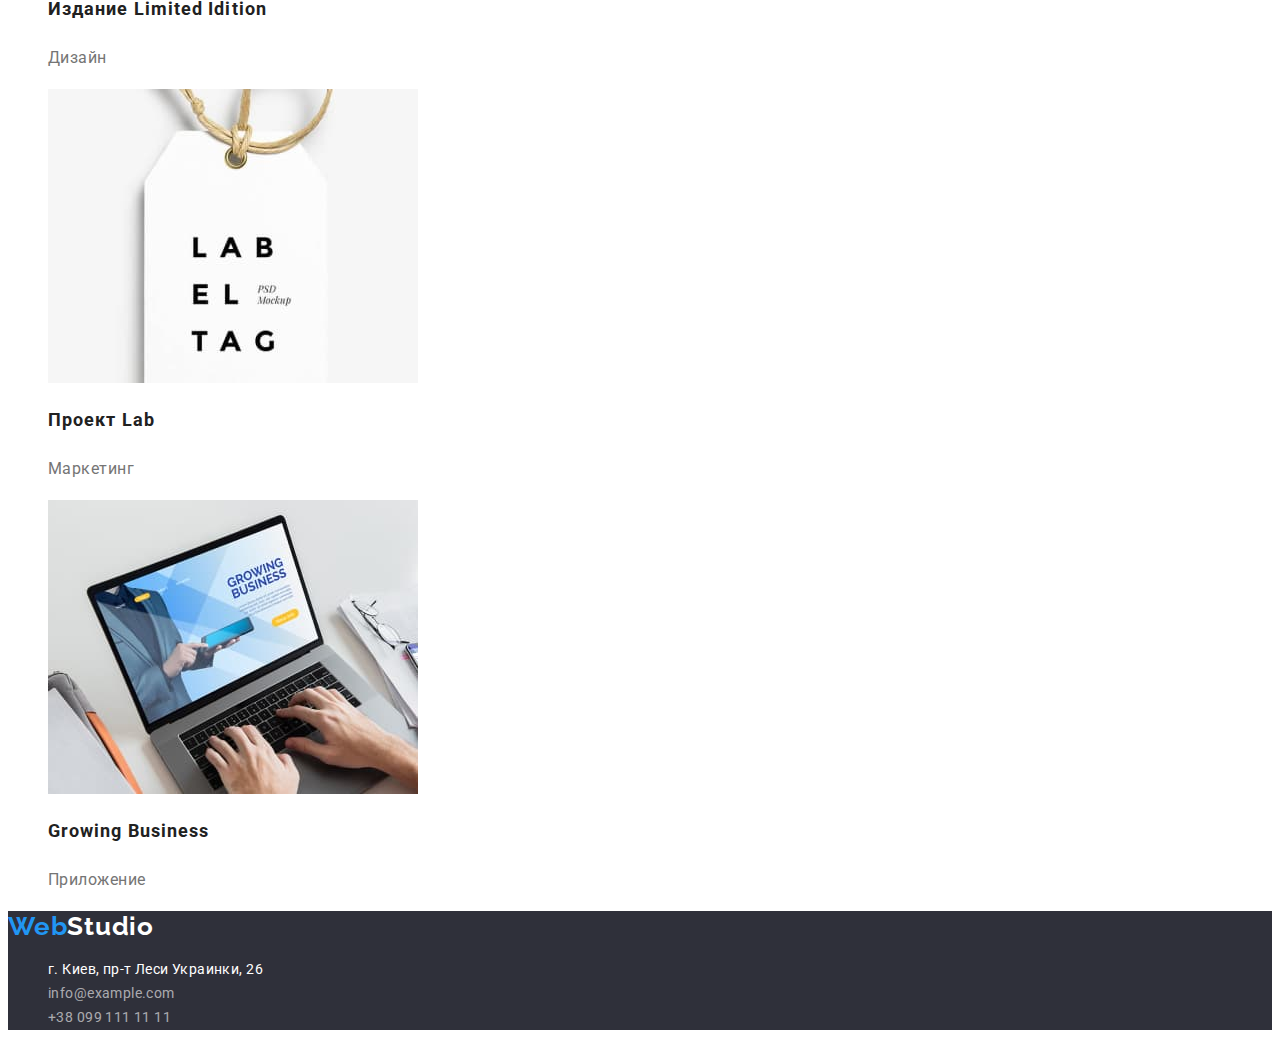
==== commit d0e86194: "после правок ментора: добавила pointer ссылкам, сделала основное содержимое портфолио одной секцией," ====
--- a/portfolio.html
+++ b/portfolio.html
@@ -37,7 +37,9 @@
         </ul>
     </header>
     <main>
-        <!-- Фильтр-->
+        <section class="section">
+            <h1 class="hidden-title">Примеры работ</h1>
+    <!-- Фильтр-->
         <ul class="filter">
             <li>
                 <button class="btn" type="button">Все</button>
@@ -55,69 +57,68 @@
                 <button class="btn" type="button">Маркетинг</button>
         </ul>
     <!--Наши работы-->
-        <section class="section">
             <ul>
                 <li>
                     <img src="./images/технокряк.jpg" alt="Технокряк"
                     Width="370"
                     Height="294">
-                    <h1 class="projects">Технокряк</h1>
+                    <h2 class="projects">Технокряк</h2>
                     <p class="type-projects">Веб-сайт</p>
                 </li>
                 <li>
                     <img src="./images/постер.jpg" alt="Постер New Orlean vs Golden Star"
                     width="370"
                     height="294">
-                    <h1 class="projects">Постер New Orlean vs Golden Star</h1>
+                    <h2 class="projects">Постер New Orlean vs Golden Star</h2>
                     <p class="type-projects">Дизайн</p>
                 </li>
                 <li>
                     <img src="./images/ресторан.jpg" alt="Ресторан Seafood"
                     width="370"
                     height="294">
-                    <h1 class="projects">Ресторан Seafood</h1>
+                    <h2 class="projects">Ресторан Seafood</h2>
                     <p class="type-projects">Приложение</p>
                 </li>
                 <li>
                     <img src="./images/проект_prime.jpg" alt="Проект Prime"
                     width="370"
                     height="294">
-                    <h1 class="projects">Проект Prime</h1>
+                    <h2 class="projects">Проект Prime</h2>
                     <p class="type-projects">Маркетинг</p>
                 </li>
                 <li>
                     <img src="./images/проект_boxes.jpg" alt="Проект Boxes"
                     width="370"
                     height="294">
-                    <h1 class="projects">Проект Boxes</h1>
+                    <h2 class="projects">Проект Boxes</h2>
                     <p class="type-projects">Приложение</p>
                 </li>
                 <li>
                     <img src="./images/inspiration.jpg" alt="Inspiration has no Borders"
                     width="370"
                     height="294">
-                    <h1 class="projects">Inspiration has no Borders</h1>
+                    <h2 class="projects">Inspiration has no Borders</h2>
                     <p class="type-projects">Веб-сайт</p>
                 </li>
                 <li>
                     <img src="./images/издание.jpg" alt="Издание Limited Idition"
                     width="370"
                     height="294">
-                    <h1 class="projects">Издание Limited Idition</h1>
+                    <h2 class="projects">Издание Limited Idition</h2>
                     <p class="type-projects">Дизайн</p>
                 </li>
                 <li>
                     <img src="./images/проект_lab.jpg" alt="Проект Lab"
                     width="370"
                     height="294">
-                    <h1 class="projects">Проект Lab</h1>
+                    <h2 class="projects">Проект Lab</h2>
                     <p class="type-projects">Маркетинг</p>
                 </li>
                 <li>
                     <img src="./images/growing_business.jpg" alt="Growing Business"
                     width="370"
                     height="294">
-                    <h1 class="projects">Growing Business</h1>
+                    <h2 class="projects">Growing Business</h2>
                     <p class="type-projects">Приложение</p>
                 </li>
             </ul>
--- a/css/styles.css
+++ b/css/styles.css
@@ -1,4 +1,5 @@
 :root {
+    --text-color: #212121;
     --accent-color: #2196F3;
     --second-color:#757575;
     --last-color: #FFFFFF;
@@ -6,10 +7,8 @@
     --dark-color: #2F303A;
 }
 body {
-    background-color: var(--background-color);
     font-family: 'Roboto', sans-serif;
-    font-size: 400;
-    color: #212121;
+    color: var(--text-color);
 }
 .header-color {
     background-color: var(--last-color);
@@ -17,7 +16,7 @@
 }
 a {
     text-decoration: none;
-    cursor: default;
+    cursor: pointer;
 }
 .logo {
     font-family: 'Raleway';
@@ -61,10 +60,12 @@
     line-height: 1.62;
     letter-spacing: 0.03em;
     cursor: pointer;
+    background-color: var(--accent-color);
+    color: var(--last-color);
 }
 .btn:hover,
 .btn:focus {
-    background-color: var(--accent-color);
+    background-color: #188ce8;
     color: var(--last-color);
 }
 .projects {
@@ -74,7 +75,6 @@
     letter-spacing: 0.06em;
     }
 .type-projects {
-    font-weight: 400;
     font-size: 16px;
     line-height: 1.88;
     letter-spacing: 0.03em;
@@ -91,11 +91,12 @@
 .footer-color {
     background-color: var(--dark-color);
 }
+address {
+    font-style: normal;
+}
 .link-footer,
 .footer-contacts {
     font-family: 'Roboto';
-    font-style: normal;
-    font-weight: 400;
     font-size: 14px;
     line-height: 1.71;
     letter-spacing: 0.03em;
@@ -111,19 +112,21 @@
     background-color: var(--dark-color);
 }
 .main-title {
+    text-transform: uppercase;
     font-weight: 900;
     font-size: 44px;
     line-height: 1.36;
     letter-spacing: 0.06em;  
     color: var(--last-color);
 }
-.second-title {
+.hidden-title {
     font-weight: 700;
     font-size: 36px;
     line-height: 1.16;
     letter-spacing: 0.03em;
     }
 .subtitle {
+    text-transform: uppercase;
     font-weight: 700;
     font-size: 14px;
     line-height: 1.14;
@@ -136,14 +139,12 @@
     letter-spacing: 0.03em;
 }
 .benefits{
-    font-weight: 400;
     font-size: 14px;
     line-height: 1.71; 
     letter-spacing: 0.03em;    
     color: var(--second-color);
 }
 .profession {
-        font-weight: 400;
         font-size: 16px;
         line-height: 1.18;    
         letter-spacing: 0.03em;
